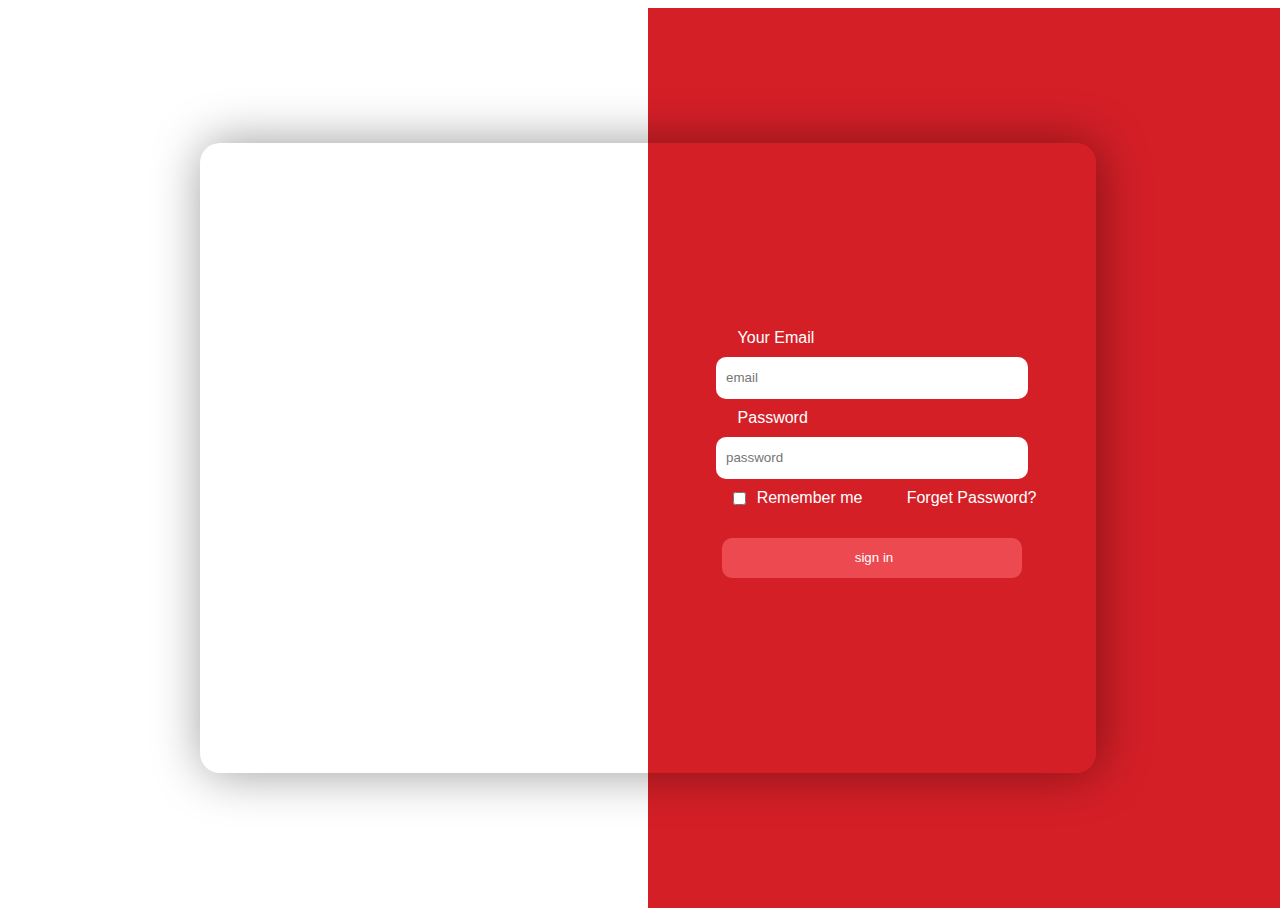
==== index.html @ b058740b "first commit" ====
<!DOCTYPE html>
<html lang="en">

<head>
    <meta charset="UTF-8">
    <meta name="viewport" content="width=, initial-scale=1.0">
    <title>Document</title>
    <link rel="stylesheet" href="style.css">
</head>

<body>
    <div class="maincontainer">
        <!-- container -->
        <div class="container">
            <!-- logo -->
            <div id="img">
                <img src="https://upload.wikimedia.org/wikipedia/id/d/d8/Lambang_Partai_Demokrasi_Indonesia_Perjuangan.svg"
                    alt="">
            </div>
            <!-- login page -->
            <div class="login">
                <label id="mail" for="email">Your Email</label>
                <input type="email" name="email" placeholder="email" id="">
                <label id="pass" for="password">Password</label>
                <input type="password" name="password" placeholder="password" id="">
                <div class="cek">
                    <input type="checkbox" name="check" id="check">
                    <label for="cek">Remember me</label>
                    <span >Forget Password?</span>
                </div>
                <button >sign in</button>
            </div>
        </div>
    </div>

    <div class="main">
        <div class="div1"></div>
        <div class="div2"></div>
    </div>
</body>

</html>
---- style.css ----
.container{
    
    display: flex;
    margin: auto;
    width: 70vw;
    height: 70vh;
    box-shadow: 3px 0 50px rgba(0, 0, 0, 0.401);
    border-radius: 20px;
}

.maincontainer{
    width: 100vw;
    height: 100vh;
    display: flex;
    align-content: center;
    position: absolute;
   
}

#img img{
    width: 200px;

}

#img {
    display: flex;
    justify-content: center;
    width: 50%;
}

.login{
    width: 50%;
    display: flex;
    flex-direction: column;
    justify-content: center;
    align-items: center;
    background-color:  #d51f27;
    border-radius: 0 20px 20px 0px;
}

input[type='email'],input[type='password']{
    width: 300px;
    height: 40px;
    border: none;
    margin: 10px;
    padding-left: 10px;
    border-radius: 10px;

}

#mail, #pass{
    align-self: self-start;
    margin-left: 20%;
    
}

.cek{
    display: flex;
    align-self: self-start;
    margin-left: 18%;
}
label[for='cek']{
    width: 150px;
    margin-left: 8px;
}

span{
    color: white;
}

body{
    color: white;
    font-family: sans-serif;
}

button{
    width: 300px;
    height: 40px;
    border: none;
    margin: 10px;
    margin-top: 30px;
    padding-left: 10px;
    border-radius: 10px;
    background-color: #ec4951;
    color: white;
}

.main {
    width: 100vw;
    height: 100vh;
    display: flex;
}

.div1 {
    width: 50vw;
    height: 100vh;
}
.div2 {
    width: 50vw;
    height: 100vh;
    background-color: #d51f27 ;
}
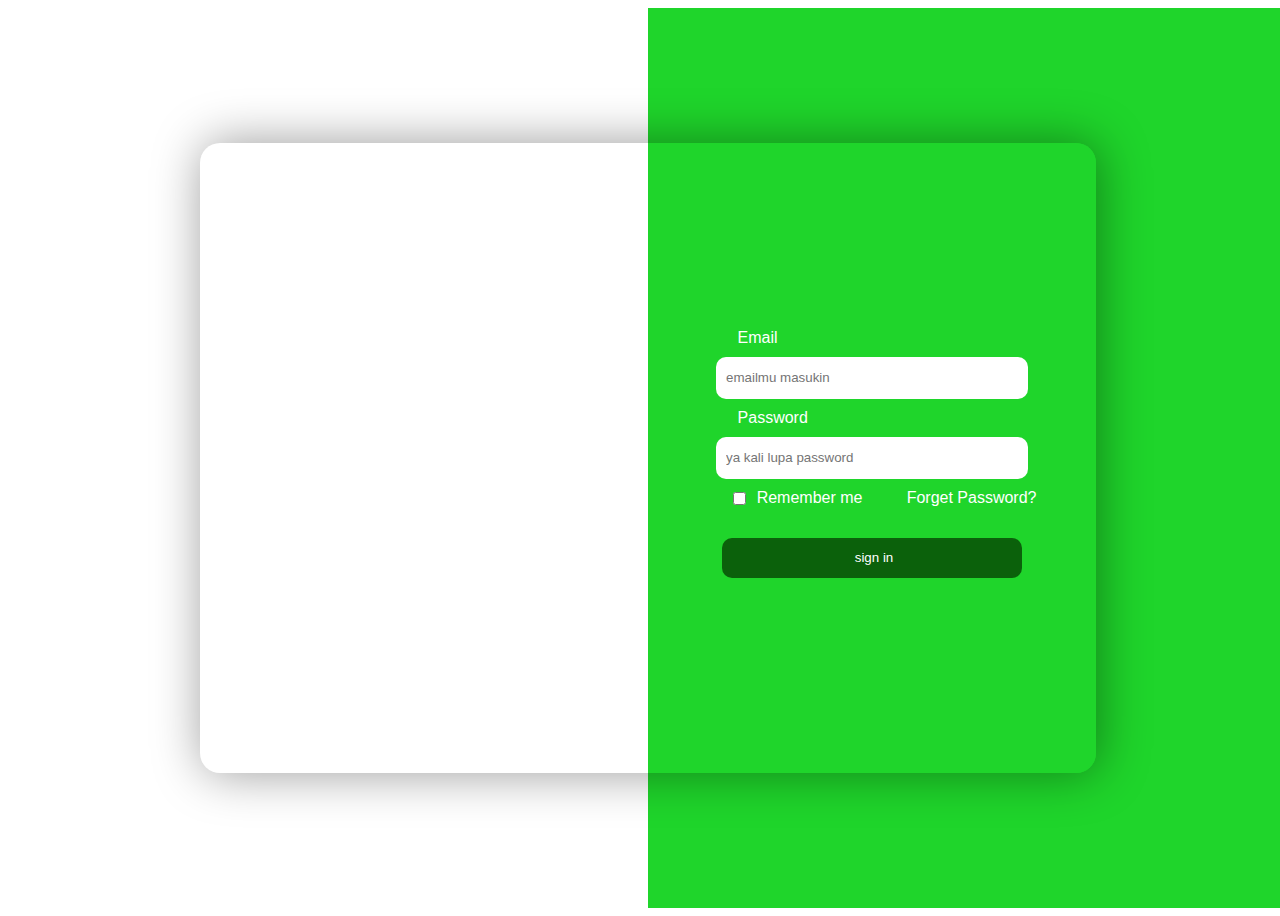
==== commit 4ac48d38: "TEKSER" ====
--- a/index.html
+++ b/index.html
@@ -14,21 +14,23 @@
         <div class="container">
             <!-- logo -->
             <div id="img">
-                <img src="https://upload.wikimedia.org/wikipedia/id/d/d8/Lambang_Partai_Demokrasi_Indonesia_Perjuangan.svg"
+                <img src="https://tse3.mm.bing.net/th?id=OIP.slGtdizAecXSm6bwsAZCcwHaFO&pid=Api&P=0&h=180"
                     alt="">
             </div>
             <!-- login page -->
             <div class="login">
-                <label id="mail" for="email">Your Email</label>
-                <input type="email" name="email" placeholder="email" id="">
+                <label id="mail" for="email">Email</label>
+                <input type="email" name="email" placeholder="emailmu masukin" id="">
                 <label id="pass" for="password">Password</label>
-                <input type="password" name="password" placeholder="password" id="">
+                <input type="password" name="password" placeholder="ya kali lupa password" id="">
                 <div class="cek">
                     <input type="checkbox" name="check" id="check">
                     <label for="cek">Remember me</label>
-                    <span >Forget Password?</span>
+                    <span>Forget Password?</span>
                 </div>
-                <button >sign in</button>
+                <a href="home.html" onclick="my(event)">
+                    <button type="button">sign in</button>
+                </a>
             </div>
         </div>
     </div>
@@ -37,6 +39,8 @@
         <div class="div1"></div>
         <div class="div2"></div>
     </div>
+
+    <script src="script.js"></script>
 </body>
 
 </html>--- a/style.css
+++ b/style.css
@@ -17,10 +17,7 @@
    
 }
 
-#img img{
-    width: 200px;
 
-}
 
 #img {
     display: flex;
@@ -34,7 +31,7 @@
     flex-direction: column;
     justify-content: center;
     align-items: center;
-    background-color:  #d51f27;
+    background-color:  #1fd52b;
     border-radius: 0 20px 20px 0px;
 }
 
@@ -81,8 +78,10 @@
     margin-top: 30px;
     padding-left: 10px;
     border-radius: 10px;
-    background-color: #ec4951;
+    background-color: #0b610b;
     color: white;
+    cursor: pointer; /* Pastikan kursor berubah saat di atas tombol */
+    z-index: 1;
 }
 
 .main {
@@ -98,5 +97,5 @@
 .div2 {
     width: 50vw;
     height: 100vh;
-    background-color: #d51f27 ;
+    background-color: #1fd52b;
 }